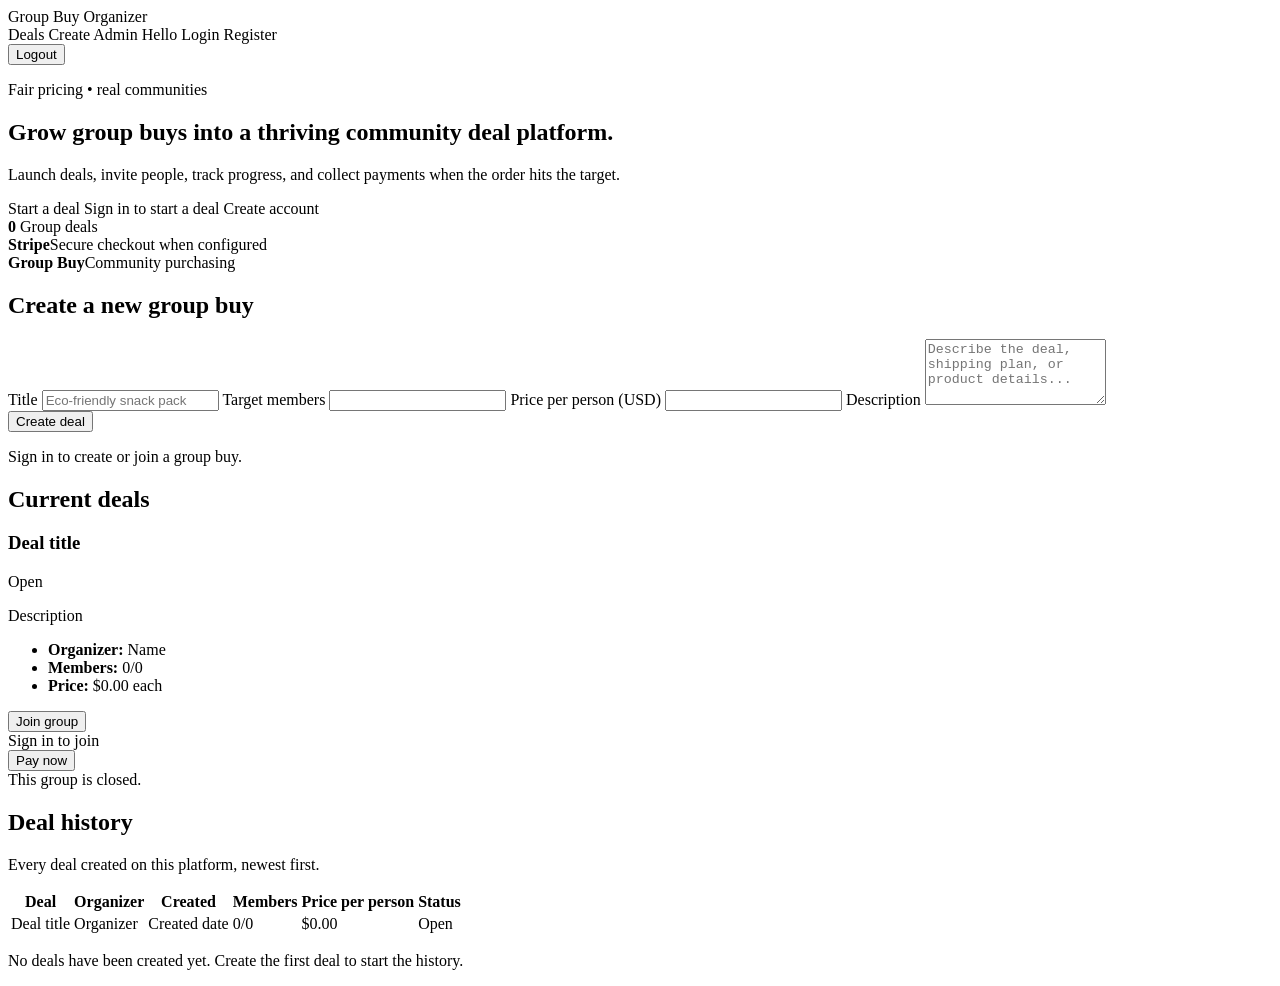
==== src/main/resources/templates/index.html @ ac19bc68 "Display created deals in homepage history" ====
<!DOCTYPE html>
<html lang="en" xmlns:th="http://www.thymeleaf.org"
      xmlns:sec="http://www.thymeleaf.org/extras/spring-security">
<head>
    <meta charset="UTF-8">
    <meta name="viewport" content="width=device-width, initial-scale=1.0">
    <title>Group Buy Organizer</title>
    <link rel="stylesheet" th:href="@{/css/styles.css}">
</head>
<body>
<header class="topbar">
    <div class="container nav">
        <a class="brand" th:href="@{/}">Group Buy Organizer</a>
        <nav>
            <a th:href="@{/#deals}">Deals</a>
            <a sec:authorize="isAuthenticated()" th:href="@{/#form}">Create</a>
            <a sec:authorize="hasRole('ADMIN')" th:href="@{/admin}">Admin</a>
            <span sec:authorize="isAuthenticated()" class="username"
                  th:text="'Hello, ' + ${#authentication.name}">Hello</span>
            <a sec:authorize="isAnonymous()" th:href="@{/login}">Login</a>
            <a sec:authorize="isAnonymous()" th:href="@{/register}">Register</a>
            <form sec:authorize="isAuthenticated()" th:action="@{/logout}" method="post" class="inline-form">
                <button type="submit" class="nav-link-button">Logout</button>
            </form>
        </nav>
    </div>
</header>

<main class="container">
    <section class="hero">
        <div>
            <p class="eyebrow">Fair pricing • real communities</p>
            <h1>Grow group buys into a thriving community deal platform.</h1>
            <p class="lead">Launch deals, invite people, track progress, and collect payments when the order hits the target.</p>
            <div class="cta-row">
                <a sec:authorize="isAuthenticated()" class="primary-btn" th:href="@{/#form}">Start a deal</a>
                <a sec:authorize="isAnonymous()" class="primary-btn" th:href="@{/login}">Sign in to start a deal</a>
                <a sec:authorize="isAnonymous()" class="secondary-btn" th:href="@{/register}">Create account</a>
            </div>
        </div>
        <div class="hero-panel">
            <div class="stat-card">
                <strong th:text="${#lists.size(groupBuys)}">0</strong>
                <span>Group deals</span>
            </div>
            <div class="stat-card"><strong>Stripe</strong><span>Secure checkout when configured</span></div>
            <div class="stat-card"><strong>Group Buy</strong><span>Community purchasing</span></div>
        </div>
    </section>

    <div th:if="${message}" class="flash-message" th:text="${message}"></div>

    <section id="form" class="form-card" sec:authorize="isAuthenticated()">
        <h2>Create a new group buy</h2>
        <form th:action="@{/groups}" th:object="${groupBuy}" method="post">
            <div class="grid">
                <label>
                    <span>Title</span>
                    <input type="text" th:field="*{title}" placeholder="Eco-friendly snack pack" required>
                    <small th:if="${#fields.hasErrors('title')}" th:errors="*{title}"></small>
                </label>
                <label>
                    <span>Target members</span>
                    <input type="number" min="2" th:field="*{targetMembers}" required>
                    <small th:if="${#fields.hasErrors('targetMembers')}" th:errors="*{targetMembers}"></small>
                </label>
                <label>
                    <span>Price per person (USD)</span>
                    <input type="number" step="0.01" min="1" th:field="*{pricePerPerson}" required>
                    <small th:if="${#fields.hasErrors('pricePerPerson')}" th:errors="*{pricePerPerson}"></small>
                </label>
                <label class="full-width">
                    <span>Description</span>
                    <textarea th:field="*{description}" rows="4" required
                              placeholder="Describe the deal, shipping plan, or product details..."></textarea>
                    <small th:if="${#fields.hasErrors('description')}" th:errors="*{description}"></small>
                </label>
            </div>
            <button type="submit">Create deal</button>
        </form>
    </section>
    <p sec:authorize="isAnonymous()" class="flash-message">
        <a th:href="@{/login}">Sign in</a> to create or join a group buy.
    </p>

    <section id="deals" class="listing">
        <div class="section-head"><h2>Current deals</h2></div>
        <div class="card-grid">
            <article class="deal-card" th:each="deal : ${groupBuys}">
                <div class="deal-header">
                    <h3 th:text="${deal.title}">Deal title</h3>
                    <span class="badge" th:text="${deal.status}">Open</span>
                </div>
                <p class="description" th:text="${deal.description}">Description</p>
                <ul class="meta">
                    <li><strong>Organizer:</strong> <span th:text="${deal.organizer}">Name</span></li>
                    <li><strong>Members:</strong> <span th:text="${deal.currentMembers + '/' + deal.targetMembers}">0/0</span></li>
                    <li><strong>Price:</strong> $<span th:text="${#numbers.formatDecimal(deal.pricePerPerson, 1, 2)}">0.00</span> each</li>
                </ul>
                <div class="deal-actions">
                    <form sec:authorize="isAuthenticated()" th:if="${deal.status == 'Open'}"
                          th:action="@{/groups/{id}/join(id=${deal.id})}" method="post">
                        <button type="submit">Join group</button>
                    </form>
                    <a sec:authorize="isAnonymous()" th:if="${deal.status == 'Open'}"
                       class="secondary-btn" th:href="@{/login}">Sign in to join</a>
                    <form sec:authorize="isAuthenticated()" th:if="${deal.status == 'Ready to Order'}"
                          th:action="@{/checkout/{id}(id=${deal.id})}" method="post">
                        <button type="submit" class="secondary-action">Pay now</button>
                    </form>
                    <span th:if="${deal.status == 'Closed'}">This group is closed.</span>
                </div>
            </article>
        </div>
    </section>

    <section id="history" class="listing">
        <div class="section-head">
            <h2>Deal history</h2>
            <p>Every deal created on this platform, newest first.</p>
        </div>
        <div class="table-card" th:if="${!#lists.isEmpty(dealHistory)}">
            <table>
                <thead>
                <tr>
                    <th>Deal</th>
                    <th>Organizer</th>
                    <th>Created</th>
                    <th>Members</th>
                    <th>Price per person</th>
                    <th>Status</th>
                </tr>
                </thead>
                <tbody>
                <tr th:each="deal : ${dealHistory}">
                    <td th:text="${deal.title}">Deal title</td>
                    <td th:text="${deal.organizer}">Organizer</td>
                    <td th:text="${deal.createdAt}">Created date</td>
                    <td th:text="${deal.currentMembers + '/' + deal.targetMembers}">0/0</td>
                    <td th:text="'
 + ${#numbers.formatDecimal(deal.pricePerPerson, 1, 2)}">$0.00</td>
                    <td th:text="${deal.status}">Open</td>
                </tr>
                </tbody>
            </table>
        </div>
        <p class="flash-message" th:if="${#lists.isEmpty(dealHistory)}">
            No deals have been created yet. Create the first deal to start the history.
        </p>
    </section>
</main>
</body>
</html>
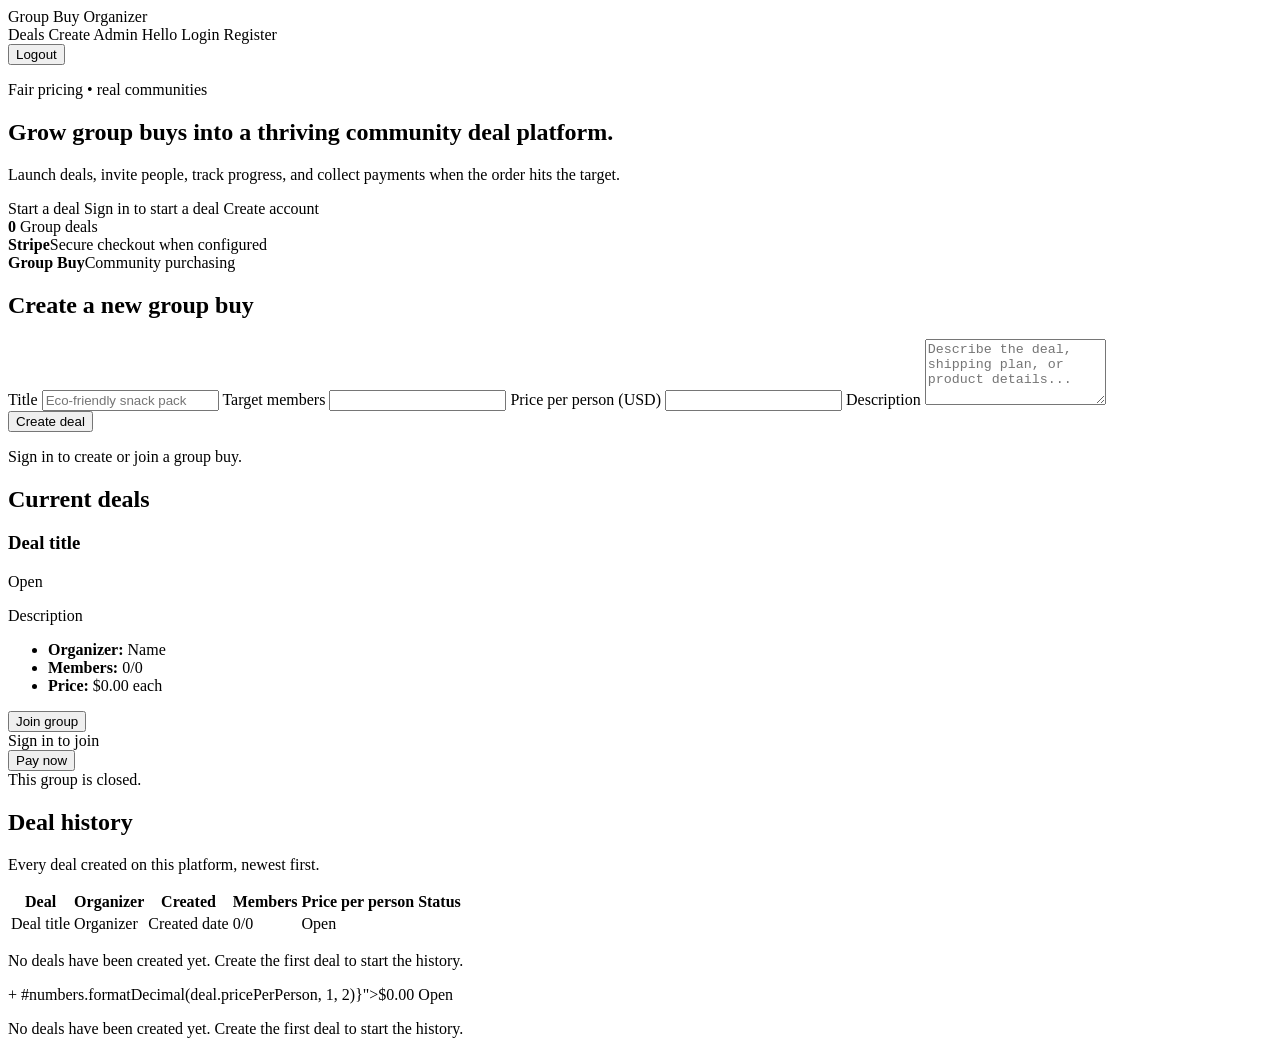
==== commit 5a26b235: "Fix Thymeleaf history price expression" ====
--- a/src/main/resources/templates/index.html
+++ b/src/main/resources/templates/index.html
@@ -137,8 +137,7 @@
                     <td th:text="${deal.organizer}">Organizer</td>
                     <td th:text="${deal.createdAt}">Created date</td>
                     <td th:text="${deal.currentMembers + '/' + deal.targetMembers}">0/0</td>
-                    <td th:text="'
- + ${#numbers.formatDecimal(deal.pricePerPerson, 1, 2)}">$0.00</td>
+                    <td th:text="${'
                     <td th:text="${deal.status}">Open</td>
                 </tr>
                 </tbody>
@@ -151,3 +150,16 @@
 </main>
 </body>
 </html>
+ + #numbers.formatDecimal(deal.pricePerPerson, 1, 2)}">$0.00</td>
+                    <td th:text="${deal.status}">Open</td>
+                </tr>
+                </tbody>
+            </table>
+        </div>
+        <p class="flash-message" th:if="${#lists.isEmpty(dealHistory)}">
+            No deals have been created yet. Create the first deal to start the history.
+        </p>
+    </section>
+</main>
+</body>
+</html>
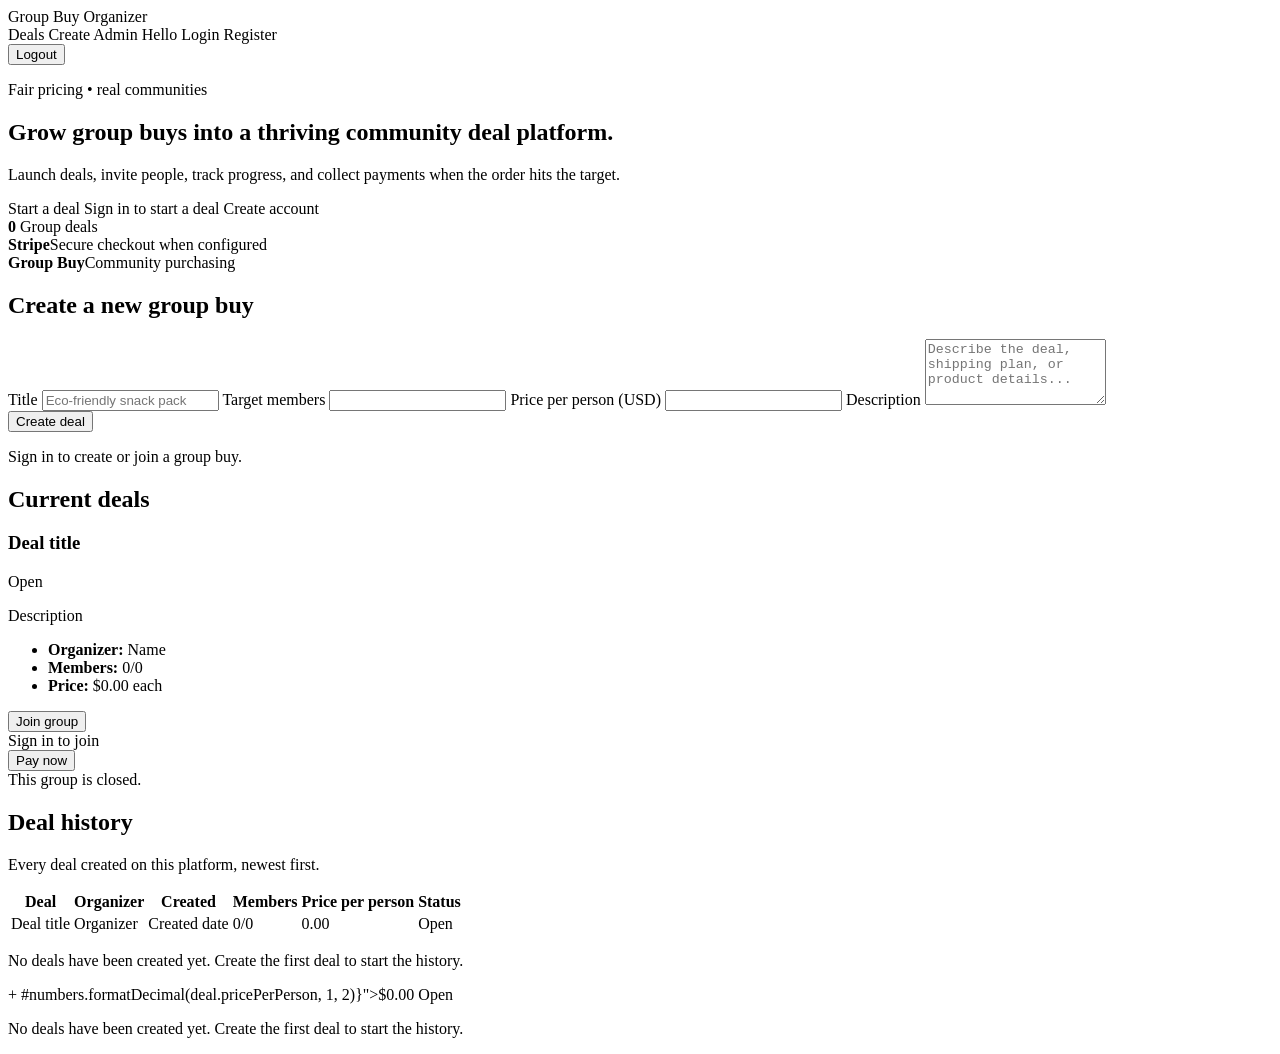
==== commit 1fa0efe5: "Fix deal history price cell" ====
--- a/src/main/resources/templates/index.html
+++ b/src/main/resources/templates/index.html
@@ -137,7 +137,7 @@
                     <td th:text="${deal.organizer}">Organizer</td>
                     <td th:text="${deal.createdAt}">Created date</td>
                     <td th:text="${deal.currentMembers + '/' + deal.targetMembers}">0/0</td>
-                    <td th:text="${'
+                    <td th:text="${#numbers.formatDecimal(deal.pricePerPerson, 1, 2)}">0.00</td>
                     <td th:text="${deal.status}">Open</td>
                 </tr>
                 </tbody>
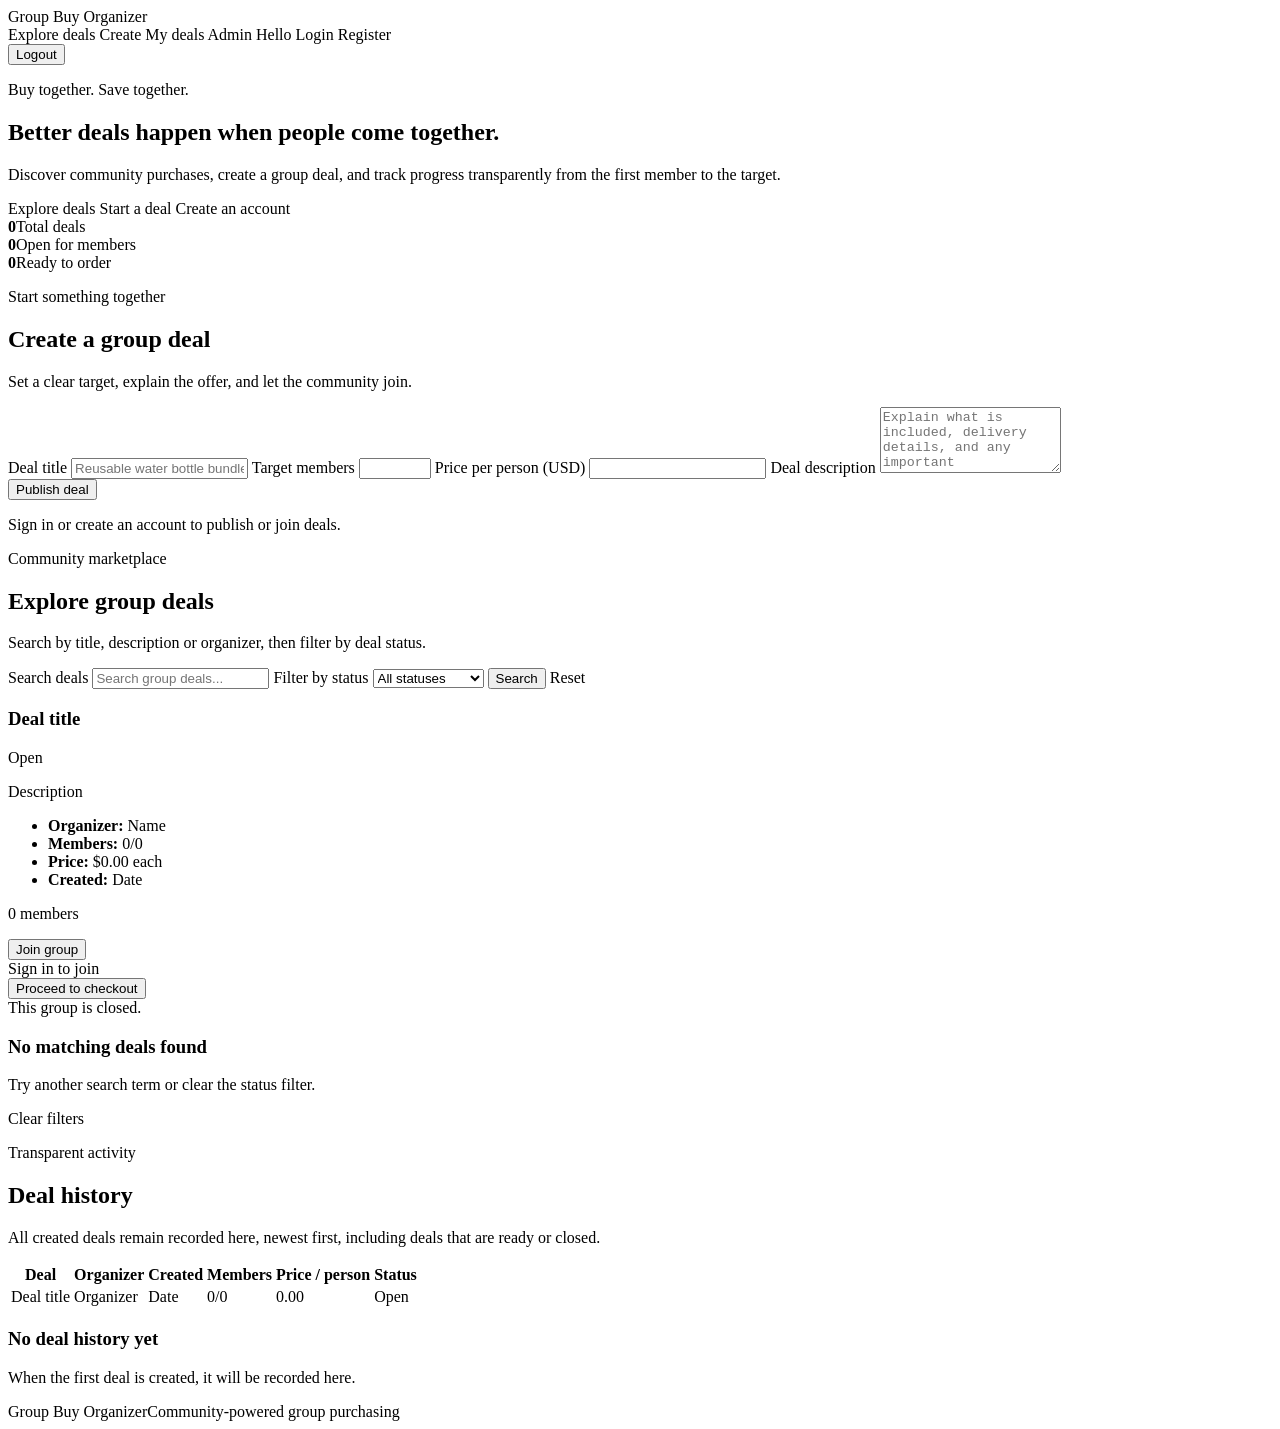
==== commit b4444d60: "Redesign homepage marketplace, search, progress and history" ====
--- a/src/main/resources/templates/index.html
+++ b/src/main/resources/templates/index.html
@@ -4,16 +4,18 @@
 <head>
     <meta charset="UTF-8">
     <meta name="viewport" content="width=device-width, initial-scale=1.0">
-    <title>Group Buy Organizer</title>
+    <meta name="description" content="Discover, create and join community group-buy deals.">
+    <title>Group Buy Organizer | Community Deals</title>
     <link rel="stylesheet" th:href="@{/css/styles.css}">
 </head>
 <body>
 <header class="topbar">
     <div class="container nav">
         <a class="brand" th:href="@{/}">Group Buy Organizer</a>
-        <nav>
-            <a th:href="@{/#deals}">Deals</a>
+        <nav aria-label="Main navigation">
+            <a th:href="@{/#deals}">Explore deals</a>
             <a sec:authorize="isAuthenticated()" th:href="@{/#form}">Create</a>
+            <a sec:authorize="isAuthenticated()" th:href="@{/my-deals}">My deals</a>
             <a sec:authorize="hasRole('ADMIN')" th:href="@{/admin}">Admin</a>
             <span sec:authorize="isAuthenticated()" class="username"
                   th:text="'Hello, ' + ${#authentication.name}">Hello</span>
@@ -29,63 +31,86 @@
 <main class="container">
     <section class="hero">
         <div>
-            <p class="eyebrow">Fair pricing • real communities</p>
-            <h1>Grow group buys into a thriving community deal platform.</h1>
-            <p class="lead">Launch deals, invite people, track progress, and collect payments when the order hits the target.</p>
+            <p class="eyebrow">Buy together. Save together.</p>
+            <h1>Better deals happen when people come together.</h1>
+            <p class="lead">Discover community purchases, create a group deal, and track progress transparently from the first member to the target.</p>
             <div class="cta-row">
-                <a sec:authorize="isAuthenticated()" class="primary-btn" th:href="@{/#form}">Start a deal</a>
-                <a sec:authorize="isAnonymous()" class="primary-btn" th:href="@{/login}">Sign in to start a deal</a>
-                <a sec:authorize="isAnonymous()" class="secondary-btn" th:href="@{/register}">Create account</a>
+                <a class="primary-btn" th:href="@{/#deals}">Explore deals</a>
+                <a sec:authorize="isAuthenticated()" class="secondary-btn" th:href="@{/#form}">Start a deal</a>
+                <a sec:authorize="isAnonymous()" class="secondary-btn" th:href="@{/register}">Create an account</a>
             </div>
         </div>
         <div class="hero-panel">
-            <div class="stat-card">
-                <strong th:text="${#lists.size(groupBuys)}">0</strong>
-                <span>Group deals</span>
-            </div>
-            <div class="stat-card"><strong>Stripe</strong><span>Secure checkout when configured</span></div>
-            <div class="stat-card"><strong>Group Buy</strong><span>Community purchasing</span></div>
+            <div class="stat-card"><strong th:text="${totalDealCount}">0</strong><span>Total deals</span></div>
+            <div class="stat-card"><strong th:text="${openDealCount}">0</strong><span>Open for members</span></div>
+            <div class="stat-card"><strong th:text="${readyDealCount}">0</strong><span>Ready to order</span></div>
         </div>
     </section>
 
-    <div th:if="${message}" class="flash-message" th:text="${message}"></div>
+    <div th:if="${message}" class="flash-message" role="status" th:text="${message}"></div>
 
     <section id="form" class="form-card" sec:authorize="isAuthenticated()">
-        <h2>Create a new group buy</h2>
+        <div class="section-head">
+            <p class="eyebrow">Start something together</p>
+            <h2>Create a group deal</h2>
+            <p>Set a clear target, explain the offer, and let the community join.</p>
+        </div>
         <form th:action="@{/groups}" th:object="${groupBuy}" method="post">
             <div class="grid">
                 <label>
-                    <span>Title</span>
-                    <input type="text" th:field="*{title}" placeholder="Eco-friendly snack pack" required>
+                    <span>Deal title</span>
+                    <input type="text" th:field="*{title}" maxlength="100" placeholder="Reusable water bottle bundle" required>
                     <small th:if="${#fields.hasErrors('title')}" th:errors="*{title}"></small>
                 </label>
                 <label>
                     <span>Target members</span>
-                    <input type="number" min="2" th:field="*{targetMembers}" required>
+                    <input type="number" min="2" max="10000" th:field="*{targetMembers}" required>
                     <small th:if="${#fields.hasErrors('targetMembers')}" th:errors="*{targetMembers}"></small>
                 </label>
                 <label>
                     <span>Price per person (USD)</span>
-                    <input type="number" step="0.01" min="1" th:field="*{pricePerPerson}" required>
+                    <input type="number" step="0.01" min="0.01" th:field="*{pricePerPerson}" required>
                     <small th:if="${#fields.hasErrors('pricePerPerson')}" th:errors="*{pricePerPerson}"></small>
                 </label>
                 <label class="full-width">
-                    <span>Description</span>
-                    <textarea th:field="*{description}" rows="4" required
-                              placeholder="Describe the deal, shipping plan, or product details..."></textarea>
+                    <span>Deal description</span>
+                    <textarea th:field="*{description}" rows="4" maxlength="1500" required
+                              placeholder="Explain what is included, delivery details, and any important conditions..."></textarea>
                     <small th:if="${#fields.hasErrors('description')}" th:errors="*{description}"></small>
                 </label>
             </div>
-            <button type="submit">Create deal</button>
+            <button type="submit">Publish deal</button>
         </form>
     </section>
     <p sec:authorize="isAnonymous()" class="flash-message">
-        <a th:href="@{/login}">Sign in</a> to create or join a group buy.
+        <a th:href="@{/login}">Sign in</a> or <a th:href="@{/register}">create an account</a> to publish or join deals.
     </p>
 
     <section id="deals" class="listing">
-        <div class="section-head"><h2>Current deals</h2></div>
-        <div class="card-grid">
+        <div class="section-head">
+            <p class="eyebrow">Community marketplace</p>
+            <h2>Explore group deals</h2>
+            <p>Search by title, description or organizer, then filter by deal status.</p>
+        </div>
+        <form class="search-bar" th:action="@{/}" method="get">
+            <label class="search-field">
+                <span class="visually-hidden">Search deals</span>
+                <input type="search" name="q" th:value="${searchQuery}" placeholder="Search group deals..." aria-label="Search group deals">
+            </label>
+            <label class="status-field">
+                <span class="visually-hidden">Filter by status</span>
+                <select name="status" aria-label="Filter by deal status">
+                    <option value="">All statuses</option>
+                    <option value="Open" th:selected="${selectedStatus == 'Open'}">Open</option>
+                    <option value="Ready to Order" th:selected="${selectedStatus == 'Ready to Order'}">Ready to order</option>
+                    <option value="Closed" th:selected="${selectedStatus == 'Closed'}">Closed</option>
+                </select>
+            </label>
+            <button type="submit">Search</button>
+            <a class="reset-link" th:href="@{/#deals}">Reset</a>
+        </form>
+
+        <div class="card-grid" th:if="${!#lists.isEmpty(groupBuys)}">
             <article class="deal-card" th:each="deal : ${groupBuys}">
                 <div class="deal-header">
                     <h3 th:text="${deal.title}">Deal title</h3>
@@ -96,7 +121,14 @@
                     <li><strong>Organizer:</strong> <span th:text="${deal.organizer}">Name</span></li>
                     <li><strong>Members:</strong> <span th:text="${deal.currentMembers + '/' + deal.targetMembers}">0/0</span></li>
                     <li><strong>Price:</strong> $<span th:text="${#numbers.formatDecimal(deal.pricePerPerson, 1, 2)}">0.00</span> each</li>
+                    <li><strong>Created:</strong> <span th:text="${#temporals.format(deal.createdAt, 'dd MMM yyyy')}">Date</span></li>
                 </ul>
+                <div class="progress-track" role="progressbar"
+                     th:attr="aria-valuenow=${deal.currentMembers},aria-valuemin=0,aria-valuemax=${deal.targetMembers},aria-label='Deal membership progress'">
+                    <div class="progress-fill"
+                         th:style="'width:' + ${T(java.lang.Math).min(100, (deal.currentMembers * 100.0 / deal.targetMembers))} + '%'"></div>
+                </div>
+                <p class="progress-label" th:text="${deal.currentMembers + ' of ' + deal.targetMembers + ' members'}">0 members</p>
                 <div class="deal-actions">
                     <form sec:authorize="isAuthenticated()" th:if="${deal.status == 'Open'}"
                           th:action="@{/groups/{id}/join(id=${deal.id})}" method="post">
@@ -106,60 +138,50 @@
                        class="secondary-btn" th:href="@{/login}">Sign in to join</a>
                     <form sec:authorize="isAuthenticated()" th:if="${deal.status == 'Ready to Order'}"
                           th:action="@{/checkout/{id}(id=${deal.id})}" method="post">
-                        <button type="submit" class="secondary-action">Pay now</button>
+                        <button type="submit" class="secondary-action">Proceed to checkout</button>
                     </form>
-                    <span th:if="${deal.status == 'Closed'}">This group is closed.</span>
+                    <span th:if="${deal.status == 'Closed'}" class="muted">This group is closed.</span>
                 </div>
             </article>
+        </div>
+        <div class="empty-state" th:if="${#lists.isEmpty(groupBuys)}">
+            <h3>No matching deals found</h3>
+            <p>Try another search term or clear the status filter.</p>
+            <a class="secondary-btn" th:href="@{/#deals}">Clear filters</a>
         </div>
     </section>
 
     <section id="history" class="listing">
         <div class="section-head">
+            <p class="eyebrow">Transparent activity</p>
             <h2>Deal history</h2>
-            <p>Every deal created on this platform, newest first.</p>
+            <p>All created deals remain recorded here, newest first, including deals that are ready or closed.</p>
         </div>
         <div class="table-card" th:if="${!#lists.isEmpty(dealHistory)}">
-            <table>
-                <thead>
-                <tr>
-                    <th>Deal</th>
-                    <th>Organizer</th>
-                    <th>Created</th>
-                    <th>Members</th>
-                    <th>Price per person</th>
-                    <th>Status</th>
-                </tr>
-                </thead>
-                <tbody>
-                <tr th:each="deal : ${dealHistory}">
-                    <td th:text="${deal.title}">Deal title</td>
-                    <td th:text="${deal.organizer}">Organizer</td>
-                    <td th:text="${deal.createdAt}">Created date</td>
-                    <td th:text="${deal.currentMembers + '/' + deal.targetMembers}">0/0</td>
-                    <td th:text="${#numbers.formatDecimal(deal.pricePerPerson, 1, 2)}">0.00</td>
-                    <td th:text="${deal.status}">Open</td>
-                </tr>
-                </tbody>
-            </table>
+            <div class="table-scroll">
+                <table>
+                    <thead><tr><th>Deal</th><th>Organizer</th><th>Created</th><th>Members</th><th>Price / person</th><th>Status</th></tr></thead>
+                    <tbody>
+                    <tr th:each="deal : ${dealHistory}">
+                        <td th:text="${deal.title}">Deal title</td>
+                        <td th:text="${deal.organizer}">Organizer</td>
+                        <td th:text="${#temporals.format(deal.createdAt, 'dd MMM yyyy HH:mm')}">Date</td>
+                        <td th:text="${deal.currentMembers + '/' + deal.targetMembers}">0/0</td>
+                        <td th:text="${#numbers.formatDecimal(deal.pricePerPerson, 1, 2)}">0.00</td>
+                        <td><span class="badge" th:text="${deal.status}">Open</span></td>
+                    </tr>
+                    </tbody>
+                </table>
+            </div>
         </div>
-        <p class="flash-message" th:if="${#lists.isEmpty(dealHistory)}">
-            No deals have been created yet. Create the first deal to start the history.
-        </p>
+        <div class="empty-state" th:if="${#lists.isEmpty(dealHistory)}">
+            <h3>No deal history yet</h3>
+            <p>When the first deal is created, it will be recorded here.</p>
+        </div>
     </section>
 </main>
+<footer class="site-footer">
+    <div class="container"><span>Group Buy Organizer</span><span>Community-powered group purchasing</span></div>
+</footer>
 </body>
 </html>
- + #numbers.formatDecimal(deal.pricePerPerson, 1, 2)}">$0.00</td>
-                    <td th:text="${deal.status}">Open</td>
-                </tr>
-                </tbody>
-            </table>
-        </div>
-        <p class="flash-message" th:if="${#lists.isEmpty(dealHistory)}">
-            No deals have been created yet. Create the first deal to start the history.
-        </p>
-    </section>
-</main>
-</body>
-</html>
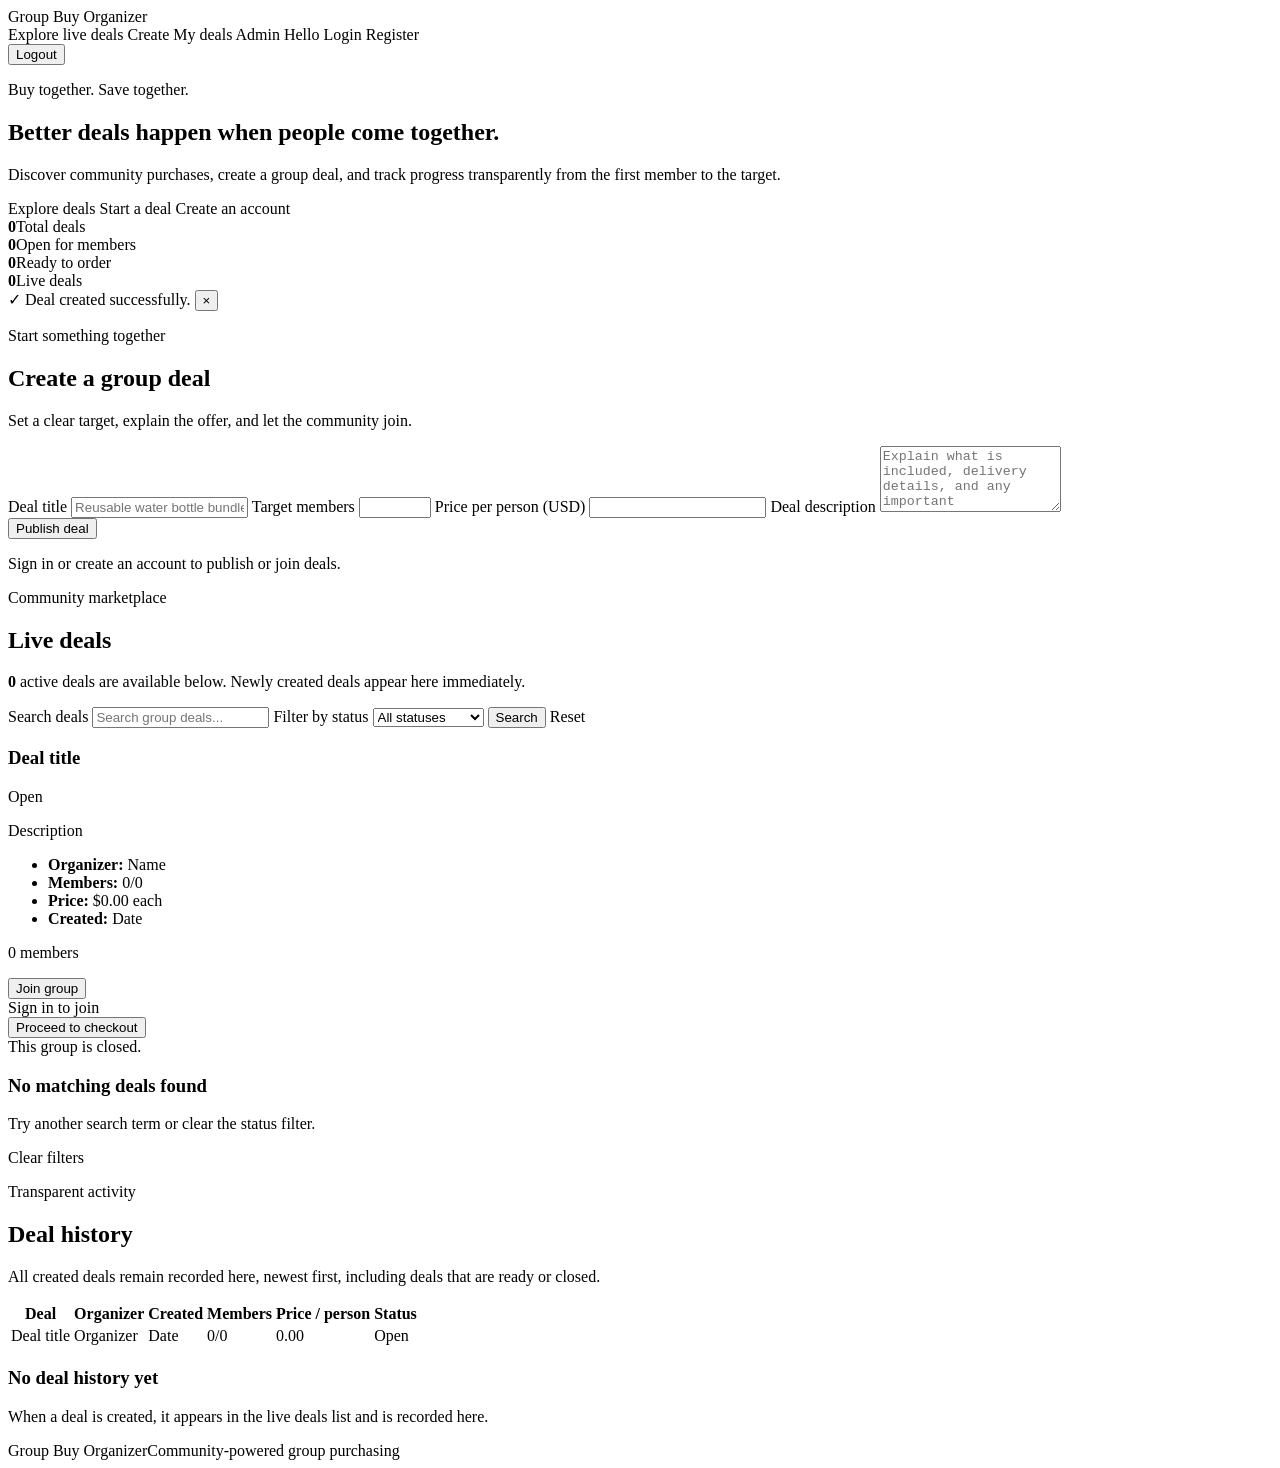
==== commit 33680a42: "Display live deal count, newly created deals, and success popup" ====
--- a/src/main/resources/templates/index.html
+++ b/src/main/resources/templates/index.html
@@ -13,12 +13,12 @@
     <div class="container nav">
         <a class="brand" th:href="@{/}">Group Buy Organizer</a>
         <nav aria-label="Main navigation">
-            <a th:href="@{/#deals}">Explore deals</a>
+            <a th:href="@{/#live-deals}">Explore live deals</a>
             <a sec:authorize="isAuthenticated()" th:href="@{/#form}">Create</a>
             <a sec:authorize="isAuthenticated()" th:href="@{/my-deals}">My deals</a>
             <a sec:authorize="hasRole('ADMIN')" th:href="@{/admin}">Admin</a>
             <span sec:authorize="isAuthenticated()" class="username"
-                  th:text="'Hello, ' + ${#authentication.name}">Hello</span>
+                  th:text="${'Hello, ' + #authentication.name}">Hello</span>
             <a sec:authorize="isAnonymous()" th:href="@{/login}">Login</a>
             <a sec:authorize="isAnonymous()" th:href="@{/register}">Register</a>
             <form sec:authorize="isAuthenticated()" th:action="@{/logout}" method="post" class="inline-form">
@@ -35,7 +35,7 @@
             <h1>Better deals happen when people come together.</h1>
             <p class="lead">Discover community purchases, create a group deal, and track progress transparently from the first member to the target.</p>
             <div class="cta-row">
-                <a class="primary-btn" th:href="@{/#deals}">Explore deals</a>
+                <a class="primary-btn" th:href="@{/#live-deals}">Explore deals</a>
                 <a sec:authorize="isAuthenticated()" class="secondary-btn" th:href="@{/#form}">Start a deal</a>
                 <a sec:authorize="isAnonymous()" class="secondary-btn" th:href="@{/register}">Create an account</a>
             </div>
@@ -44,10 +44,18 @@
             <div class="stat-card"><strong th:text="${totalDealCount}">0</strong><span>Total deals</span></div>
             <div class="stat-card"><strong th:text="${openDealCount}">0</strong><span>Open for members</span></div>
             <div class="stat-card"><strong th:text="${readyDealCount}">0</strong><span>Ready to order</span></div>
+            <div class="stat-card"><strong th:text="${liveDealCount}">0</strong><span>Live deals</span></div>
         </div>
     </section>
 
-    <div th:if="${message}" class="flash-message" role="status" th:text="${message}"></div>
+    <div th:if="${message}" id="deal-created-toast" class="flash-message toast-message"
+         th:classappend="${messageType == 'success'} ? ' toast-success' : ''"
+         role="status" aria-live="polite">
+        <span class="toast-icon" aria-hidden="true">✓</span>
+        <span th:text="${message}">Deal created successfully.</span>
+        <button type="button" class="toast-close" aria-label="Dismiss notification"
+                onclick="this.parentElement.remove()">×</button>
+    </div>
 
     <section id="form" class="form-card" sec:authorize="isAuthenticated()">
         <div class="section-head">
@@ -86,11 +94,11 @@
         <a th:href="@{/login}">Sign in</a> or <a th:href="@{/register}">create an account</a> to publish or join deals.
     </p>
 
-    <section id="deals" class="listing">
+    <section id="live-deals" class="listing">
         <div class="section-head">
             <p class="eyebrow">Community marketplace</p>
-            <h2>Explore group deals</h2>
-            <p>Search by title, description or organizer, then filter by deal status.</p>
+            <h2>Live deals</h2>
+            <p><strong th:text="${liveDealCount}">0</strong> active deals are available below. Newly created deals appear here immediately.</p>
         </div>
         <form class="search-bar" th:action="@{/}" method="get">
             <label class="search-field">
@@ -126,7 +134,7 @@
                 <div class="progress-track" role="progressbar"
                      th:attr="aria-valuenow=${deal.currentMembers},aria-valuemin=0,aria-valuemax=${deal.targetMembers},aria-label='Deal membership progress'">
                     <div class="progress-fill"
-                         th:style="'width:' + ${T(java.lang.Math).min(100, (deal.currentMembers * 100.0 / deal.targetMembers))} + '%'"></div>
+                         th:style="${'width:' + T(java.lang.Math).min(100, (deal.currentMembers * 100.0 / deal.targetMembers)) + '%'}"></div>
                 </div>
                 <p class="progress-label" th:text="${deal.currentMembers + ' of ' + deal.targetMembers + ' members'}">0 members</p>
                 <div class="deal-actions">
@@ -176,7 +184,7 @@
         </div>
         <div class="empty-state" th:if="${#lists.isEmpty(dealHistory)}">
             <h3>No deal history yet</h3>
-            <p>When the first deal is created, it will be recorded here.</p>
+            <p>When a deal is created, it appears in the live deals list and is recorded here.</p>
         </div>
     </section>
 </main>
